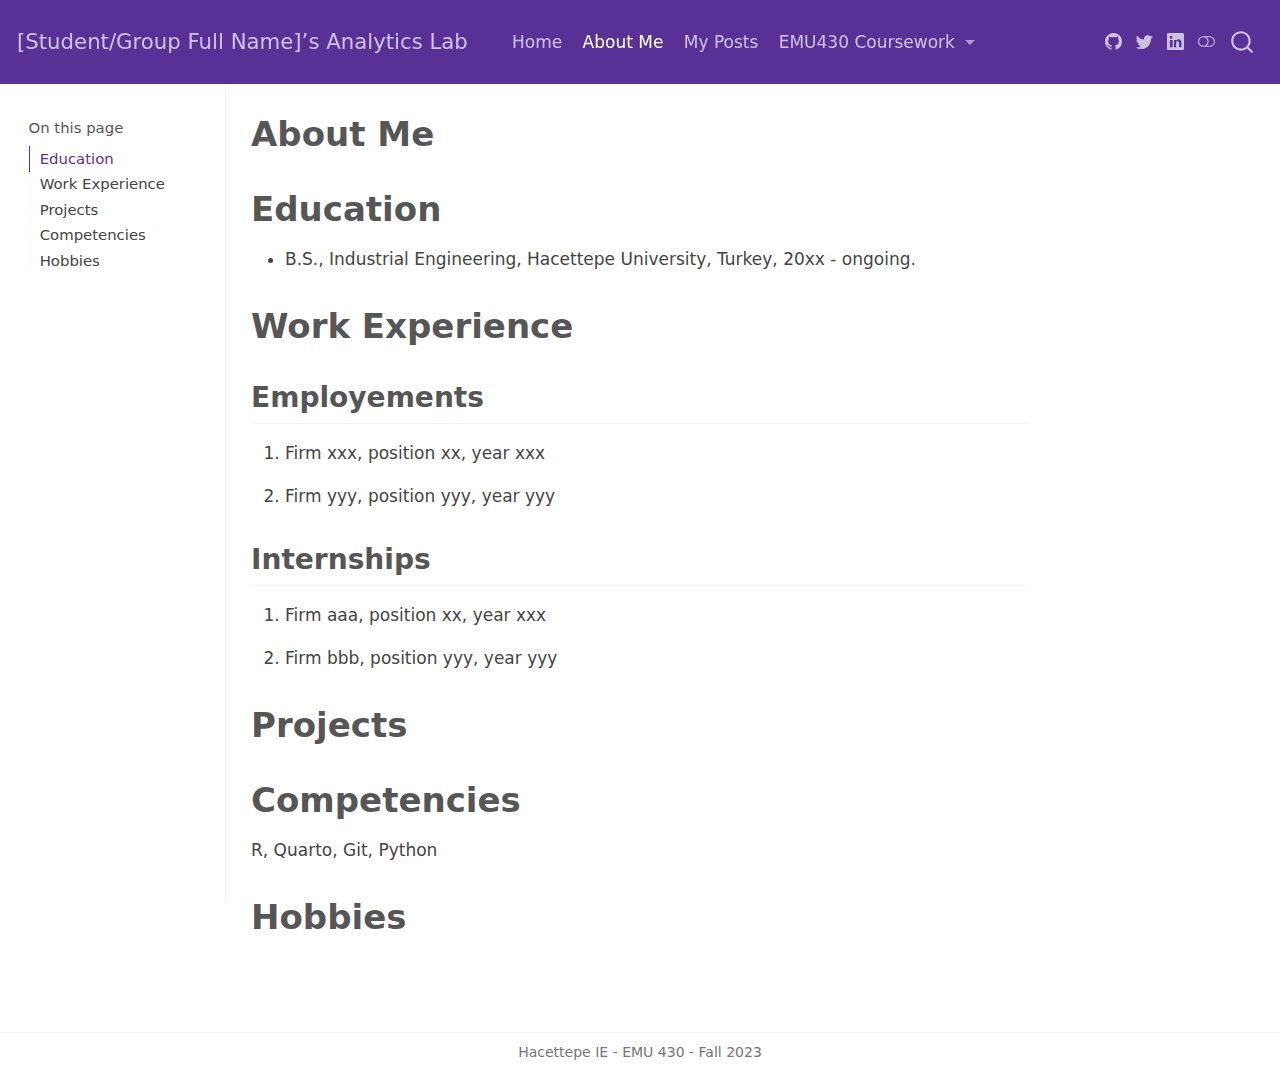
==== docs/about.html @ 151ac3eb "Initial commit" ====
<!DOCTYPE html>
<html xmlns="http://www.w3.org/1999/xhtml" lang="en" xml:lang="en"><head>

<meta charset="utf-8">
<meta name="generator" content="quarto-1.3.450">

<meta name="viewport" content="width=device-width, initial-scale=1.0, user-scalable=yes">


<title>[Student/Group Full Name]’s Analytics Lab - About Me</title>
<style>
code{white-space: pre-wrap;}
span.smallcaps{font-variant: small-caps;}
div.columns{display: flex; gap: min(4vw, 1.5em);}
div.column{flex: auto; overflow-x: auto;}
div.hanging-indent{margin-left: 1.5em; text-indent: -1.5em;}
ul.task-list{list-style: none;}
ul.task-list li input[type="checkbox"] {
  width: 0.8em;
  margin: 0 0.8em 0.2em -1em; /* quarto-specific, see https://github.com/quarto-dev/quarto-cli/issues/4556 */ 
  vertical-align: middle;
}
</style>


<script src="site_libs/quarto-nav/quarto-nav.js"></script>
<script src="site_libs/quarto-nav/headroom.min.js"></script>
<script src="site_libs/clipboard/clipboard.min.js"></script>
<script src="site_libs/quarto-search/autocomplete.umd.js"></script>
<script src="site_libs/quarto-search/fuse.min.js"></script>
<script src="site_libs/quarto-search/quarto-search.js"></script>
<meta name="quarto:offset" content="./">
<script src="site_libs/quarto-html/quarto.js"></script>
<script src="site_libs/quarto-html/popper.min.js"></script>
<script src="site_libs/quarto-html/tippy.umd.min.js"></script>
<script src="site_libs/quarto-html/anchor.min.js"></script>
<link href="site_libs/quarto-html/tippy.css" rel="stylesheet">
<link href="site_libs/quarto-html/quarto-syntax-highlighting.css" rel="stylesheet" class="quarto-color-scheme" id="quarto-text-highlighting-styles">
<link href="site_libs/quarto-html/quarto-syntax-highlighting-dark.css" rel="prefetch" class="quarto-color-scheme quarto-color-alternate" id="quarto-text-highlighting-styles">
<script src="site_libs/bootstrap/bootstrap.min.js"></script>
<link href="site_libs/bootstrap/bootstrap-icons.css" rel="stylesheet">
<link href="site_libs/bootstrap/bootstrap.min.css" rel="stylesheet" class="quarto-color-scheme" id="quarto-bootstrap" data-mode="light">
<link href="site_libs/bootstrap/bootstrap-dark.min.css" rel="prefetch" class="quarto-color-scheme quarto-color-alternate" id="quarto-bootstrap" data-mode="dark">
<script id="quarto-search-options" type="application/json">{
  "location": "navbar",
  "copy-button": false,
  "collapse-after": 3,
  "panel-placement": "end",
  "type": "overlay",
  "limit": 20,
  "language": {
    "search-no-results-text": "No results",
    "search-matching-documents-text": "matching documents",
    "search-copy-link-title": "Copy link to search",
    "search-hide-matches-text": "Hide additional matches",
    "search-more-match-text": "more match in this document",
    "search-more-matches-text": "more matches in this document",
    "search-clear-button-title": "Clear",
    "search-detached-cancel-button-title": "Cancel",
    "search-submit-button-title": "Submit",
    "search-label": "Search"
  }
}</script>


<link rel="stylesheet" href="styles.css">
</head>

<body class="docked nav-fixed">

<div id="quarto-search-results"></div>
  <header id="quarto-header" class="headroom fixed-top">
    <nav class="navbar navbar-expand-lg navbar-dark ">
      <div class="navbar-container container-fluid">
      <div class="navbar-brand-container">
    <a class="navbar-brand" href="./index.html">
    <span class="navbar-title">[Student/Group Full Name]’s Analytics Lab</span>
    </a>
  </div>
            <div id="quarto-search" class="" title="Search"></div>
          <button class="navbar-toggler" type="button" data-bs-toggle="collapse" data-bs-target="#navbarCollapse" aria-controls="navbarCollapse" aria-expanded="false" aria-label="Toggle navigation" onclick="if (window.quartoToggleHeadroom) { window.quartoToggleHeadroom(); }">
  <span class="navbar-toggler-icon"></span>
</button>
          <div class="collapse navbar-collapse" id="navbarCollapse">
            <ul class="navbar-nav navbar-nav-scroll me-auto">
  <li class="nav-item">
    <a class="nav-link" href="./index.html" rel="" target="">
 <span class="menu-text">Home</span></a>
  </li>  
  <li class="nav-item">
    <a class="nav-link active" href="./about.html" rel="" target="" aria-current="page">
 <span class="menu-text">About Me</span></a>
  </li>  
  <li class="nav-item">
    <a class="nav-link" href="./posts.html" rel="" target="">
 <span class="menu-text">My Posts</span></a>
  </li>  
  <li class="nav-item dropdown ">
    <a class="nav-link dropdown-toggle" href="#" id="nav-menu-emu430-coursework" role="button" data-bs-toggle="dropdown" aria-expanded="false" rel="" target="">
 <span class="menu-text">EMU430 Coursework</span>
    </a>
    <ul class="dropdown-menu" aria-labelledby="nav-menu-emu430-coursework">    
        <li>
    <a class="dropdown-item" href="./assignments.html" rel="" target="">
 <span class="dropdown-text">Assignments</span></a>
  </li>  
        <li>
    <a class="dropdown-item" href="./project.html" rel="" target="">
 <span class="dropdown-text">Project</span></a>
  </li>  
    </ul>
  </li>
</ul>
            <div class="quarto-navbar-tools ms-auto tools-wide">
    <a href="https://twitter.com" rel="" title="" class="quarto-navigation-tool px-1" aria-label=""><i class="bi bi-github"></i></a>
    <a href="https://twitter.com" rel="" title="" class="quarto-navigation-tool px-1" aria-label=""><i class="bi bi-twitter"></i></a>
    <a href="https://linkedin.com" rel="" title="" class="quarto-navigation-tool px-1" aria-label=""><i class="bi bi-linkedin"></i></a>
  <a href="" class="quarto-color-scheme-toggle quarto-navigation-tool  px-1" onclick="window.quartoToggleColorScheme(); return false;" title="Toggle dark mode"><i class="bi"></i></a>
</div>
          </div> <!-- /navcollapse -->
      </div> <!-- /container-fluid -->
    </nav>
</header>
<!-- content -->
<div id="quarto-content" class="quarto-container page-columns page-rows-contents page-layout-article page-navbar">
<!-- sidebar -->
  <nav id="quarto-sidebar" class="sidebar collapse collapse-horizontal sidebar-navigation docked overflow-auto">
    <nav id="TOC" role="doc-toc" class="toc-active">
    <h2 id="toc-title">On this page</h2>
   
  <ul>
  <li><a href="#education" id="toc-education" class="nav-link active" data-scroll-target="#education">Education</a></li>
  <li><a href="#work-experience" id="toc-work-experience" class="nav-link" data-scroll-target="#work-experience">Work Experience</a>
  <ul class="collapse">
  <li><a href="#employements" id="toc-employements" class="nav-link" data-scroll-target="#employements">Employements</a></li>
  <li><a href="#internships" id="toc-internships" class="nav-link" data-scroll-target="#internships">Internships</a></li>
  </ul></li>
  <li><a href="#projects" id="toc-projects" class="nav-link" data-scroll-target="#projects">Projects</a></li>
  <li><a href="#competencies" id="toc-competencies" class="nav-link" data-scroll-target="#competencies">Competencies</a></li>
  <li><a href="#hobbies" id="toc-hobbies" class="nav-link" data-scroll-target="#hobbies">Hobbies</a></li>
  </ul>
</nav>
</nav>
<div id="quarto-sidebar-glass" data-bs-toggle="collapse" data-bs-target="#quarto-sidebar,#quarto-sidebar-glass"></div>
<!-- margin-sidebar -->
    <div id="quarto-margin-sidebar" class="sidebar margin-sidebar">
    </div>
<!-- main -->
<main class="content" id="quarto-document-content">

<header id="title-block-header" class="quarto-title-block default">
<div class="quarto-title">
<h1 class="title">About Me</h1>
</div>



<div class="quarto-title-meta">

    
  
    
  </div>
  

</header>

<section id="education" class="level1">
<h1>Education</h1>
<ul>
<li>B.S., Industrial Engineering, Hacettepe University, Turkey, 20xx - ongoing.</li>
</ul>
</section>
<section id="work-experience" class="level1">
<h1>Work Experience</h1>
<section id="employements" class="level2">
<h2 class="anchored" data-anchor-id="employements">Employements</h2>
<ol type="1">
<li><p>Firm xxx, position xx, year xxx</p></li>
<li><p>Firm yyy, position yyy, year yyy</p></li>
</ol>
</section>
<section id="internships" class="level2">
<h2 class="anchored" data-anchor-id="internships">Internships</h2>
<ol type="1">
<li><p>Firm aaa, position xx, year xxx</p></li>
<li><p>Firm bbb, position yyy, year yyy</p></li>
</ol>
</section>
</section>
<section id="projects" class="level1">
<h1>Projects</h1>
</section>
<section id="competencies" class="level1">
<h1>Competencies</h1>
<p>R, Quarto, Git, Python</p>
</section>
<section id="hobbies" class="level1">
<h1>Hobbies</h1>


</section>

<a onclick="window.scrollTo(0, 0); return false;" role="button" id="quarto-back-to-top"><i class="bi bi-arrow-up"></i> Back to top</a></main> <!-- /main -->
<script id="quarto-html-after-body" type="application/javascript">
window.document.addEventListener("DOMContentLoaded", function (event) {
  const toggleBodyColorMode = (bsSheetEl) => {
    const mode = bsSheetEl.getAttribute("data-mode");
    const bodyEl = window.document.querySelector("body");
    if (mode === "dark") {
      bodyEl.classList.add("quarto-dark");
      bodyEl.classList.remove("quarto-light");
    } else {
      bodyEl.classList.add("quarto-light");
      bodyEl.classList.remove("quarto-dark");
    }
  }
  const toggleBodyColorPrimary = () => {
    const bsSheetEl = window.document.querySelector("link#quarto-bootstrap");
    if (bsSheetEl) {
      toggleBodyColorMode(bsSheetEl);
    }
  }
  toggleBodyColorPrimary();  
  const disableStylesheet = (stylesheets) => {
    for (let i=0; i < stylesheets.length; i++) {
      const stylesheet = stylesheets[i];
      stylesheet.rel = 'prefetch';
    }
  }
  const enableStylesheet = (stylesheets) => {
    for (let i=0; i < stylesheets.length; i++) {
      const stylesheet = stylesheets[i];
      stylesheet.rel = 'stylesheet';
    }
  }
  const manageTransitions = (selector, allowTransitions) => {
    const els = window.document.querySelectorAll(selector);
    for (let i=0; i < els.length; i++) {
      const el = els[i];
      if (allowTransitions) {
        el.classList.remove('notransition');
      } else {
        el.classList.add('notransition');
      }
    }
  }
  const toggleColorMode = (alternate) => {
    // Switch the stylesheets
    const alternateStylesheets = window.document.querySelectorAll('link.quarto-color-scheme.quarto-color-alternate');
    manageTransitions('#quarto-margin-sidebar .nav-link', false);
    if (alternate) {
      enableStylesheet(alternateStylesheets);
      for (const sheetNode of alternateStylesheets) {
        if (sheetNode.id === "quarto-bootstrap") {
          toggleBodyColorMode(sheetNode);
        }
      }
    } else {
      disableStylesheet(alternateStylesheets);
      toggleBodyColorPrimary();
    }
    manageTransitions('#quarto-margin-sidebar .nav-link', true);
    // Switch the toggles
    const toggles = window.document.querySelectorAll('.quarto-color-scheme-toggle');
    for (let i=0; i < toggles.length; i++) {
      const toggle = toggles[i];
      if (toggle) {
        if (alternate) {
          toggle.classList.add("alternate");     
        } else {
          toggle.classList.remove("alternate");
        }
      }
    }
    // Hack to workaround the fact that safari doesn't
    // properly recolor the scrollbar when toggling (#1455)
    if (navigator.userAgent.indexOf('Safari') > 0 && navigator.userAgent.indexOf('Chrome') == -1) {
      manageTransitions("body", false);
      window.scrollTo(0, 1);
      setTimeout(() => {
        window.scrollTo(0, 0);
        manageTransitions("body", true);
      }, 40);  
    }
  }
  const isFileUrl = () => { 
    return window.location.protocol === 'file:';
  }
  const hasAlternateSentinel = () => {  
    let styleSentinel = getColorSchemeSentinel();
    if (styleSentinel !== null) {
      return styleSentinel === "alternate";
    } else {
      return false;
    }
  }
  const setStyleSentinel = (alternate) => {
    const value = alternate ? "alternate" : "default";
    if (!isFileUrl()) {
      window.localStorage.setItem("quarto-color-scheme", value);
    } else {
      localAlternateSentinel = value;
    }
  }
  const getColorSchemeSentinel = () => {
    if (!isFileUrl()) {
      const storageValue = window.localStorage.getItem("quarto-color-scheme");
      return storageValue != null ? storageValue : localAlternateSentinel;
    } else {
      return localAlternateSentinel;
    }
  }
  let localAlternateSentinel = 'default';
  // Dark / light mode switch
  window.quartoToggleColorScheme = () => {
    // Read the current dark / light value 
    let toAlternate = !hasAlternateSentinel();
    toggleColorMode(toAlternate);
    setStyleSentinel(toAlternate);
  };
  // Ensure there is a toggle, if there isn't float one in the top right
  if (window.document.querySelector('.quarto-color-scheme-toggle') === null) {
    const a = window.document.createElement('a');
    a.classList.add('top-right');
    a.classList.add('quarto-color-scheme-toggle');
    a.href = "";
    a.onclick = function() { try { window.quartoToggleColorScheme(); } catch {} return false; };
    const i = window.document.createElement("i");
    i.classList.add('bi');
    a.appendChild(i);
    window.document.body.appendChild(a);
  }
  // Switch to dark mode if need be
  if (hasAlternateSentinel()) {
    toggleColorMode(true);
  } else {
    toggleColorMode(false);
  }
  const icon = "";
  const anchorJS = new window.AnchorJS();
  anchorJS.options = {
    placement: 'right',
    icon: icon
  };
  anchorJS.add('.anchored');
  const isCodeAnnotation = (el) => {
    for (const clz of el.classList) {
      if (clz.startsWith('code-annotation-')) {                     
        return true;
      }
    }
    return false;
  }
  const clipboard = new window.ClipboardJS('.code-copy-button', {
    text: function(trigger) {
      const codeEl = trigger.previousElementSibling.cloneNode(true);
      for (const childEl of codeEl.children) {
        if (isCodeAnnotation(childEl)) {
          childEl.remove();
        }
      }
      return codeEl.innerText;
    }
  });
  clipboard.on('success', function(e) {
    // button target
    const button = e.trigger;
    // don't keep focus
    button.blur();
    // flash "checked"
    button.classList.add('code-copy-button-checked');
    var currentTitle = button.getAttribute("title");
    button.setAttribute("title", "Copied!");
    let tooltip;
    if (window.bootstrap) {
      button.setAttribute("data-bs-toggle", "tooltip");
      button.setAttribute("data-bs-placement", "left");
      button.setAttribute("data-bs-title", "Copied!");
      tooltip = new bootstrap.Tooltip(button, 
        { trigger: "manual", 
          customClass: "code-copy-button-tooltip",
          offset: [0, -8]});
      tooltip.show();    
    }
    setTimeout(function() {
      if (tooltip) {
        tooltip.hide();
        button.removeAttribute("data-bs-title");
        button.removeAttribute("data-bs-toggle");
        button.removeAttribute("data-bs-placement");
      }
      button.setAttribute("title", currentTitle);
      button.classList.remove('code-copy-button-checked');
    }, 1000);
    // clear code selection
    e.clearSelection();
  });
  function tippyHover(el, contentFn) {
    const config = {
      allowHTML: true,
      content: contentFn,
      maxWidth: 500,
      delay: 100,
      arrow: false,
      appendTo: function(el) {
          return el.parentElement;
      },
      interactive: true,
      interactiveBorder: 10,
      theme: 'quarto',
      placement: 'bottom-start'
    };
    window.tippy(el, config); 
  }
  const noterefs = window.document.querySelectorAll('a[role="doc-noteref"]');
  for (var i=0; i<noterefs.length; i++) {
    const ref = noterefs[i];
    tippyHover(ref, function() {
      // use id or data attribute instead here
      let href = ref.getAttribute('data-footnote-href') || ref.getAttribute('href');
      try { href = new URL(href).hash; } catch {}
      const id = href.replace(/^#\/?/, "");
      const note = window.document.getElementById(id);
      return note.innerHTML;
    });
  }
      let selectedAnnoteEl;
      const selectorForAnnotation = ( cell, annotation) => {
        let cellAttr = 'data-code-cell="' + cell + '"';
        let lineAttr = 'data-code-annotation="' +  annotation + '"';
        const selector = 'span[' + cellAttr + '][' + lineAttr + ']';
        return selector;
      }
      const selectCodeLines = (annoteEl) => {
        const doc = window.document;
        const targetCell = annoteEl.getAttribute("data-target-cell");
        const targetAnnotation = annoteEl.getAttribute("data-target-annotation");
        const annoteSpan = window.document.querySelector(selectorForAnnotation(targetCell, targetAnnotation));
        const lines = annoteSpan.getAttribute("data-code-lines").split(",");
        const lineIds = lines.map((line) => {
          return targetCell + "-" + line;
        })
        let top = null;
        let height = null;
        let parent = null;
        if (lineIds.length > 0) {
            //compute the position of the single el (top and bottom and make a div)
            const el = window.document.getElementById(lineIds[0]);
            top = el.offsetTop;
            height = el.offsetHeight;
            parent = el.parentElement.parentElement;
          if (lineIds.length > 1) {
            const lastEl = window.document.getElementById(lineIds[lineIds.length - 1]);
            const bottom = lastEl.offsetTop + lastEl.offsetHeight;
            height = bottom - top;
          }
          if (top !== null && height !== null && parent !== null) {
            // cook up a div (if necessary) and position it 
            let div = window.document.getElementById("code-annotation-line-highlight");
            if (div === null) {
              div = window.document.createElement("div");
              div.setAttribute("id", "code-annotation-line-highlight");
              div.style.position = 'absolute';
              parent.appendChild(div);
            }
            div.style.top = top - 2 + "px";
            div.style.height = height + 4 + "px";
            let gutterDiv = window.document.getElementById("code-annotation-line-highlight-gutter");
            if (gutterDiv === null) {
              gutterDiv = window.document.createElement("div");
              gutterDiv.setAttribute("id", "code-annotation-line-highlight-gutter");
              gutterDiv.style.position = 'absolute';
              const codeCell = window.document.getElementById(targetCell);
              const gutter = codeCell.querySelector('.code-annotation-gutter');
              gutter.appendChild(gutterDiv);
            }
            gutterDiv.style.top = top - 2 + "px";
            gutterDiv.style.height = height + 4 + "px";
          }
          selectedAnnoteEl = annoteEl;
        }
      };
      const unselectCodeLines = () => {
        const elementsIds = ["code-annotation-line-highlight", "code-annotation-line-highlight-gutter"];
        elementsIds.forEach((elId) => {
          const div = window.document.getElementById(elId);
          if (div) {
            div.remove();
          }
        });
        selectedAnnoteEl = undefined;
      };
      // Attach click handler to the DT
      const annoteDls = window.document.querySelectorAll('dt[data-target-cell]');
      for (const annoteDlNode of annoteDls) {
        annoteDlNode.addEventListener('click', (event) => {
          const clickedEl = event.target;
          if (clickedEl !== selectedAnnoteEl) {
            unselectCodeLines();
            const activeEl = window.document.querySelector('dt[data-target-cell].code-annotation-active');
            if (activeEl) {
              activeEl.classList.remove('code-annotation-active');
            }
            selectCodeLines(clickedEl);
            clickedEl.classList.add('code-annotation-active');
          } else {
            // Unselect the line
            unselectCodeLines();
            clickedEl.classList.remove('code-annotation-active');
          }
        });
      }
  const findCites = (el) => {
    const parentEl = el.parentElement;
    if (parentEl) {
      const cites = parentEl.dataset.cites;
      if (cites) {
        return {
          el,
          cites: cites.split(' ')
        };
      } else {
        return findCites(el.parentElement)
      }
    } else {
      return undefined;
    }
  };
  var bibliorefs = window.document.querySelectorAll('a[role="doc-biblioref"]');
  for (var i=0; i<bibliorefs.length; i++) {
    const ref = bibliorefs[i];
    const citeInfo = findCites(ref);
    if (citeInfo) {
      tippyHover(citeInfo.el, function() {
        var popup = window.document.createElement('div');
        citeInfo.cites.forEach(function(cite) {
          var citeDiv = window.document.createElement('div');
          citeDiv.classList.add('hanging-indent');
          citeDiv.classList.add('csl-entry');
          var biblioDiv = window.document.getElementById('ref-' + cite);
          if (biblioDiv) {
            citeDiv.innerHTML = biblioDiv.innerHTML;
          }
          popup.appendChild(citeDiv);
        });
        return popup.innerHTML;
      });
    }
  }
});
</script>
</div> <!-- /content -->
<footer class="footer">
  <div class="nav-footer">
    <div class="nav-footer-left">
      &nbsp;
    </div>   
    <div class="nav-footer-center">Hacettepe IE - EMU 430 - Fall 2023</div>
    <div class="nav-footer-right">
      &nbsp;
    </div>
  </div>
</footer>



</body></html>
---- docs/site_libs/quarto-html/tippy.css ----
.tippy-box[data-animation=fade][data-state=hidden]{opacity:0}[data-tippy-root]{max-width:calc(100vw - 10px)}.tippy-box{position:relative;background-color:#333;color:#fff;border-radius:4px;font-size:14px;line-height:1.4;white-space:normal;outline:0;transition-property:transform,visibility,opacity}.tippy-box[data-placement^=top]>.tippy-arrow{bottom:0}.tippy-box[data-placement^=top]>.tippy-arrow:before{bottom:-7px;left:0;border-width:8px 8px 0;border-top-color:initial;transform-origin:center top}.tippy-box[data-placement^=bottom]>.tippy-arrow{top:0}.tippy-box[data-placement^=bottom]>.tippy-arrow:before{top:-7px;left:0;border-width:0 8px 8px;border-bottom-color:initial;transform-origin:center bottom}.tippy-box[data-placement^=left]>.tippy-arrow{right:0}.tippy-box[data-placement^=left]>.tippy-arrow:before{border-width:8px 0 8px 8px;border-left-color:initial;right:-7px;transform-origin:center left}.tippy-box[data-placement^=right]>.tippy-arrow{left:0}.tippy-box[data-placement^=right]>.tippy-arrow:before{left:-7px;border-width:8px 8px 8px 0;border-right-color:initial;transform-origin:center right}.tippy-box[data-inertia][data-state=visible]{transition-timing-function:cubic-bezier(.54,1.5,.38,1.11)}.tippy-arrow{width:16px;height:16px;color:#333}.tippy-arrow:before{content:"";position:absolute;border-color:transparent;border-style:solid}.tippy-content{position:relative;padding:5px 9px;z-index:1}
---- docs/site_libs/quarto-html/quarto-syntax-highlighting.css ----
/* quarto syntax highlight colors */
:root {
  --quarto-hl-ot-color: #003B4F;
  --quarto-hl-at-color: #657422;
  --quarto-hl-ss-color: #20794D;
  --quarto-hl-an-color: #5E5E5E;
  --quarto-hl-fu-color: #4758AB;
  --quarto-hl-st-color: #20794D;
  --quarto-hl-cf-color: #003B4F;
  --quarto-hl-op-color: #5E5E5E;
  --quarto-hl-er-color: #AD0000;
  --quarto-hl-bn-color: #AD0000;
  --quarto-hl-al-color: #AD0000;
  --quarto-hl-va-color: #111111;
  --quarto-hl-bu-color: inherit;
  --quarto-hl-ex-color: inherit;
  --quarto-hl-pp-color: #AD0000;
  --quarto-hl-in-color: #5E5E5E;
  --quarto-hl-vs-color: #20794D;
  --quarto-hl-wa-color: #5E5E5E;
  --quarto-hl-do-color: #5E5E5E;
  --quarto-hl-im-color: #00769E;
  --quarto-hl-ch-color: #20794D;
  --quarto-hl-dt-color: #AD0000;
  --quarto-hl-fl-color: #AD0000;
  --quarto-hl-co-color: #5E5E5E;
  --quarto-hl-cv-color: #5E5E5E;
  --quarto-hl-cn-color: #8f5902;
  --quarto-hl-sc-color: #5E5E5E;
  --quarto-hl-dv-color: #AD0000;
  --quarto-hl-kw-color: #003B4F;
}

/* other quarto variables */
:root {
  --quarto-font-monospace: SFMono-Regular, Menlo, Monaco, Consolas, "Liberation Mono", "Courier New", monospace;
}

pre > code.sourceCode > span {
  color: #003B4F;
}

code span {
  color: #003B4F;
}

code.sourceCode > span {
  color: #003B4F;
}

div.sourceCode,
div.sourceCode pre.sourceCode {
  color: #003B4F;
}

code span.ot {
  color: #003B4F;
  font-style: inherit;
}

code span.at {
  color: #657422;
  font-style: inherit;
}

code span.ss {
  color: #20794D;
  font-style: inherit;
}

code span.an {
  color: #5E5E5E;
  font-style: inherit;
}

code span.fu {
  color: #4758AB;
  font-style: inherit;
}

code span.st {
  color: #20794D;
  font-style: inherit;
}

code span.cf {
  color: #003B4F;
  font-style: inherit;
}

code span.op {
  color: #5E5E5E;
  font-style: inherit;
}

code span.er {
  color: #AD0000;
  font-style: inherit;
}

code span.bn {
  color: #AD0000;
  font-style: inherit;
}

code span.al {
  color: #AD0000;
  font-style: inherit;
}

code span.va {
  color: #111111;
  font-style: inherit;
}

code span.bu {
  font-style: inherit;
}

code span.ex {
  font-style: inherit;
}

code span.pp {
  color: #AD0000;
  font-style: inherit;
}

code span.in {
  color: #5E5E5E;
  font-style: inherit;
}

code span.vs {
  color: #20794D;
  font-style: inherit;
}

code span.wa {
  color: #5E5E5E;
  font-style: italic;
}

code span.do {
  color: #5E5E5E;
  font-style: italic;
}

code span.im {
  color: #00769E;
  font-style: inherit;
}

code span.ch {
  color: #20794D;
  font-style: inherit;
}

code span.dt {
  color: #AD0000;
  font-style: inherit;
}

code span.fl {
  color: #AD0000;
  font-style: inherit;
}

code span.co {
  color: #5E5E5E;
  font-style: inherit;
}

code span.cv {
  color: #5E5E5E;
  font-style: italic;
}

code span.cn {
  color: #8f5902;
  font-style: inherit;
}

code span.sc {
  color: #5E5E5E;
  font-style: inherit;
}

code span.dv {
  color: #AD0000;
  font-style: inherit;
}

code span.kw {
  color: #003B4F;
  font-style: inherit;
}

.prevent-inlining {
  content: "</";
}

/*# sourceMappingURL=debc5d5d77c3f9108843748ff7464032.css.map */
---- docs/site_libs/quarto-html/quarto-syntax-highlighting-dark.css ----
/* quarto syntax highlight colors */
:root {
  --quarto-hl-al-color: #f07178;
  --quarto-hl-an-color: #d4d0ab;
  --quarto-hl-at-color: #00e0e0;
  --quarto-hl-bn-color: #d4d0ab;
  --quarto-hl-bu-color: #abe338;
  --quarto-hl-ch-color: #abe338;
  --quarto-hl-co-color: #f8f8f2;
  --quarto-hl-cv-color: #ffd700;
  --quarto-hl-cn-color: #ffd700;
  --quarto-hl-cf-color: #ffa07a;
  --quarto-hl-dt-color: #ffa07a;
  --quarto-hl-dv-color: #d4d0ab;
  --quarto-hl-do-color: #f8f8f2;
  --quarto-hl-er-color: #f07178;
  --quarto-hl-ex-color: #00e0e0;
  --quarto-hl-fl-color: #d4d0ab;
  --quarto-hl-fu-color: #ffa07a;
  --quarto-hl-im-color: #abe338;
  --quarto-hl-in-color: #d4d0ab;
  --quarto-hl-kw-color: #ffa07a;
  --quarto-hl-op-color: #ffa07a;
  --quarto-hl-ot-color: #00e0e0;
  --quarto-hl-pp-color: #dcc6e0;
  --quarto-hl-re-color: #00e0e0;
  --quarto-hl-sc-color: #abe338;
  --quarto-hl-ss-color: #abe338;
  --quarto-hl-st-color: #abe338;
  --quarto-hl-va-color: #00e0e0;
  --quarto-hl-vs-color: #abe338;
  --quarto-hl-wa-color: #dcc6e0;
}

/* other quarto variables */
:root {
  --quarto-font-monospace: SFMono-Regular, Menlo, Monaco, Consolas, "Liberation Mono", "Courier New", monospace;
}

code span.al {
  background-color: #2a0f15;
  font-weight: bold;
  color: #f07178;
}

code span.an {
  color: #d4d0ab;
}

code span.at {
  color: #00e0e0;
}

code span.bn {
  color: #d4d0ab;
}

code span.bu {
  color: #abe338;
}

code span.ch {
  color: #abe338;
}

code span.co {
  font-style: italic;
  color: #f8f8f2;
}

code span.cv {
  color: #ffd700;
}

code span.cn {
  color: #ffd700;
}

code span.cf {
  font-weight: bold;
  color: #ffa07a;
}

code span.dt {
  color: #ffa07a;
}

code span.dv {
  color: #d4d0ab;
}

code span.do {
  color: #f8f8f2;
}

code span.er {
  color: #f07178;
  text-decoration: underline;
}

code span.ex {
  font-weight: bold;
  color: #00e0e0;
}

code span.fl {
  color: #d4d0ab;
}

code span.fu {
  color: #ffa07a;
}

code span.im {
  color: #abe338;
}

code span.in {
  color: #d4d0ab;
}

code span.kw {
  font-weight: bold;
  color: #ffa07a;
}

pre > code.sourceCode > span {
  color: #f8f8f2;
}

code span {
  color: #f8f8f2;
}

code.sourceCode > span {
  color: #f8f8f2;
}

div.sourceCode,
div.sourceCode pre.sourceCode {
  color: #f8f8f2;
}

code span.op {
  color: #ffa07a;
}

code span.ot {
  color: #00e0e0;
}

code span.pp {
  color: #dcc6e0;
}

code span.re {
  background-color: #f8f8f2;
  color: #00e0e0;
}

code span.sc {
  color: #abe338;
}

code span.ss {
  color: #abe338;
}

code span.st {
  color: #abe338;
}

code span.va {
  color: #00e0e0;
}

code span.vs {
  color: #abe338;
}

code span.wa {
  color: #dcc6e0;
}

.prevent-inlining {
  content: "</";
}

/*# sourceMappingURL=935a306eefa94366c21e1a970dddb765.css.map */
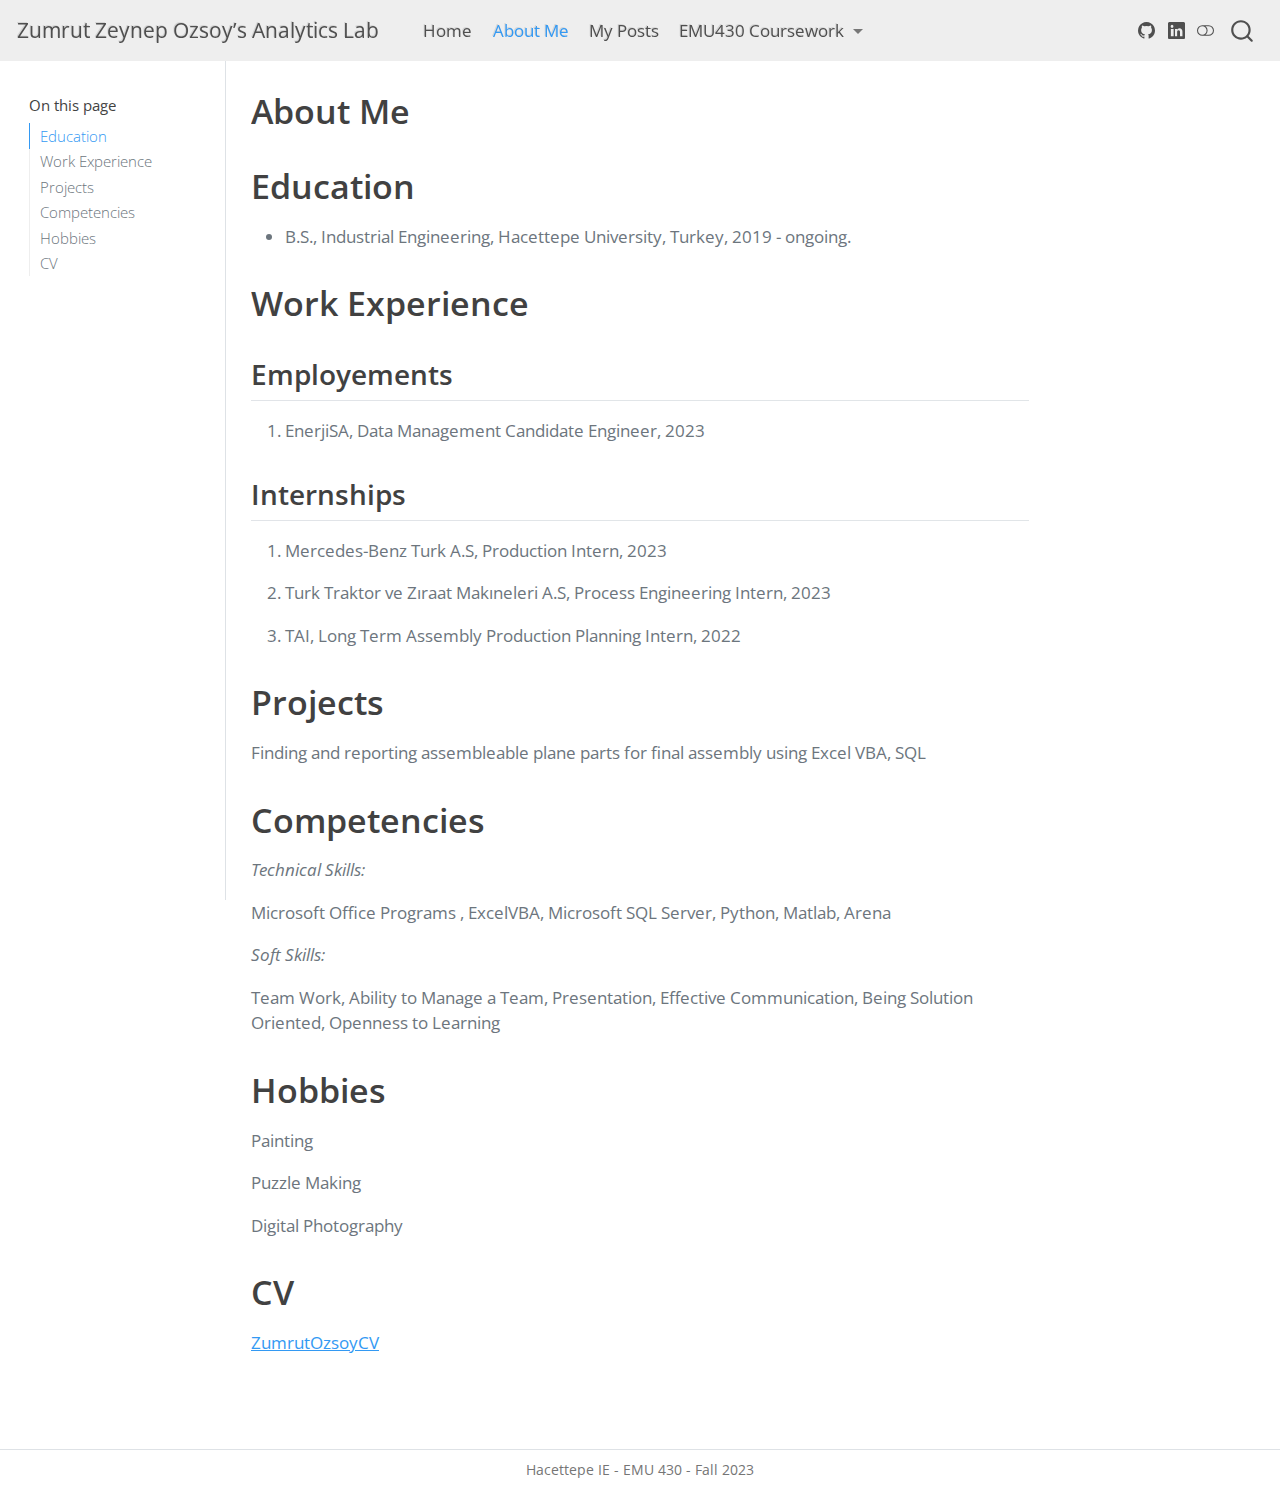
==== commit 408f148e: "render" ====
--- a/docs/about.html
+++ b/docs/about.html
@@ -2,12 +2,12 @@
 <html xmlns="http://www.w3.org/1999/xhtml" lang="en" xml:lang="en"><head>
 
 <meta charset="utf-8">
-<meta name="generator" content="quarto-1.3.450">
+<meta name="generator" content="quarto-1.3.433">
 
 <meta name="viewport" content="width=device-width, initial-scale=1.0, user-scalable=yes">
 
 
-<title>[Student/Group Full Name]’s Analytics Lab - About Me</title>
+<title>Zumrut Zeynep Ozsoy’s Analytics Lab - About Me</title>
 <style>
 code{white-space: pre-wrap;}
 span.smallcaps{font-variant: small-caps;}
@@ -40,7 +40,7 @@
 <script src="site_libs/bootstrap/bootstrap.min.js"></script>
 <link href="site_libs/bootstrap/bootstrap-icons.css" rel="stylesheet">
 <link href="site_libs/bootstrap/bootstrap.min.css" rel="stylesheet" class="quarto-color-scheme" id="quarto-bootstrap" data-mode="light">
-<link href="site_libs/bootstrap/bootstrap-dark.min.css" rel="prefetch" class="quarto-color-scheme quarto-color-alternate" id="quarto-bootstrap" data-mode="dark">
+<link href="site_libs/bootstrap/bootstrap-dark.min.css" rel="prefetch" class="quarto-color-scheme quarto-color-alternate" id="quarto-bootstrap" data-mode="light">
 <script id="quarto-search-options" type="application/json">{
   "location": "navbar",
   "copy-button": false,
@@ -74,7 +74,7 @@
       <div class="navbar-container container-fluid">
       <div class="navbar-brand-container">
     <a class="navbar-brand" href="./index.html">
-    <span class="navbar-title">[Student/Group Full Name]’s Analytics Lab</span>
+    <span class="navbar-title">Zumrut Zeynep Ozsoy’s Analytics Lab</span>
     </a>
   </div>
             <div id="quarto-search" class="" title="Search"></div>
@@ -112,9 +112,8 @@
   </li>
 </ul>
             <div class="quarto-navbar-tools ms-auto tools-wide">
-    <a href="https://twitter.com" rel="" title="" class="quarto-navigation-tool px-1" aria-label=""><i class="bi bi-github"></i></a>
-    <a href="https://twitter.com" rel="" title="" class="quarto-navigation-tool px-1" aria-label=""><i class="bi bi-twitter"></i></a>
-    <a href="https://linkedin.com" rel="" title="" class="quarto-navigation-tool px-1" aria-label=""><i class="bi bi-linkedin"></i></a>
+    <a href="https://github.com/zzeynepo" rel="" title="" class="quarto-navigation-tool px-1" aria-label=""><i class="bi bi-github"></i></a>
+    <a href="https://www.linkedin.com/in/z%C3%BCmr%C3%BCt-zeynep-%C3%B6zsoy-6b2481206/" rel="" title="" class="quarto-navigation-tool px-1" aria-label=""><i class="bi bi-linkedin"></i></a>
   <a href="" class="quarto-color-scheme-toggle quarto-navigation-tool  px-1" onclick="window.quartoToggleColorScheme(); return false;" title="Toggle dark mode"><i class="bi"></i></a>
 </div>
           </div> <!-- /navcollapse -->
@@ -138,6 +137,7 @@
   <li><a href="#projects" id="toc-projects" class="nav-link" data-scroll-target="#projects">Projects</a></li>
   <li><a href="#competencies" id="toc-competencies" class="nav-link" data-scroll-target="#competencies">Competencies</a></li>
   <li><a href="#hobbies" id="toc-hobbies" class="nav-link" data-scroll-target="#hobbies">Hobbies</a></li>
+  <li><a href="#cv" id="toc-cv" class="nav-link" data-scroll-target="#cv">CV</a></li>
   </ul>
 </nav>
 </nav>
@@ -168,7 +168,7 @@
 <section id="education" class="level1">
 <h1>Education</h1>
 <ul>
-<li>B.S., Industrial Engineering, Hacettepe University, Turkey, 20xx - ongoing.</li>
+<li>B.S., Industrial Engineering, Hacettepe University, Turkey, 2019 - ongoing.</li>
 </ul>
 </section>
 <section id="work-experience" class="level1">
@@ -176,27 +176,38 @@
 <section id="employements" class="level2">
 <h2 class="anchored" data-anchor-id="employements">Employements</h2>
 <ol type="1">
-<li><p>Firm xxx, position xx, year xxx</p></li>
-<li><p>Firm yyy, position yyy, year yyy</p></li>
+<li>EnerjiSA, Data Management Candidate Engineer, 2023</li>
 </ol>
 </section>
 <section id="internships" class="level2">
 <h2 class="anchored" data-anchor-id="internships">Internships</h2>
 <ol type="1">
-<li><p>Firm aaa, position xx, year xxx</p></li>
-<li><p>Firm bbb, position yyy, year yyy</p></li>
+<li><p>Mercedes-Benz Turk A.S, Production Intern, 2023</p></li>
+<li><p>Turk Traktor ve Zıraat Makıneleri A.S, Process Engineering Intern, 2023</p></li>
+<li><p>TAI, Long Term Assembly Production Planning Intern, 2022</p></li>
 </ol>
 </section>
 </section>
 <section id="projects" class="level1">
 <h1>Projects</h1>
+<p>Finding and reporting assembleable plane parts for final assembly using Excel VBA, SQL</p>
 </section>
 <section id="competencies" class="level1">
 <h1>Competencies</h1>
-<p>R, Quarto, Git, Python</p>
+<p><em>Technical Skills:</em></p>
+<p>Microsoft Office Programs , ExcelVBA, Microsoft SQL Server, Python, Matlab, Arena</p>
+<p><em>Soft Skills:</em></p>
+<p>Team Work, Ability to Manage a Team, Presentation, Effective Communication, Being Solution Oriented, Openness to Learning</p>
 </section>
 <section id="hobbies" class="level1">
 <h1>Hobbies</h1>
+<p>Painting</p>
+<p>Puzzle Making</p>
+<p>Digital Photography</p>
+</section>
+<section id="cv" class="level1">
+<h1>CV</h1>
+<p><a href="https://drive.google.com/file/d/1K_4rSRjzYqHIv_WDV2i0m0H-x3HcM30w/view?usp=sharing">ZumrutOzsoyCV</a></p>
 
 
 </section>
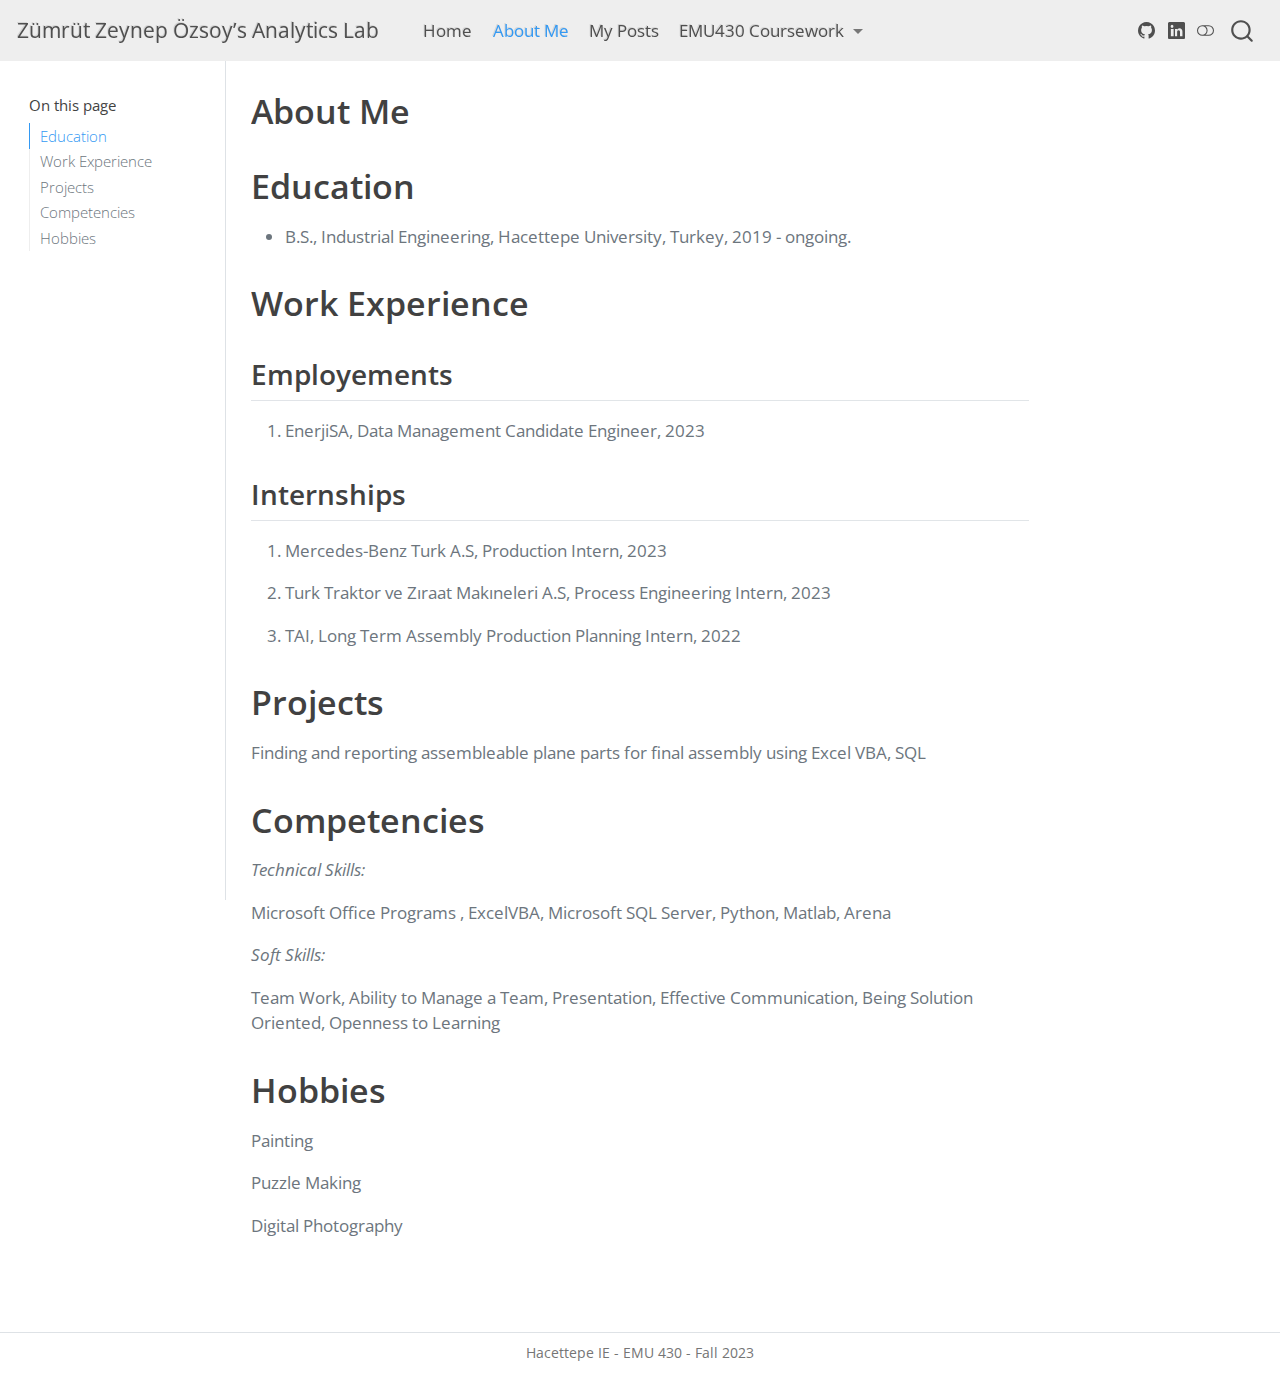
==== commit 60303a8f: "render" ====
--- a/docs/about.html
+++ b/docs/about.html
@@ -7,7 +7,7 @@
 <meta name="viewport" content="width=device-width, initial-scale=1.0, user-scalable=yes">
 
 
-<title>Zumrut Zeynep Ozsoy’s Analytics Lab - About Me</title>
+<title>Zümrüt Zeynep Özsoy’s Analytics Lab - About Me</title>
 <style>
 code{white-space: pre-wrap;}
 span.smallcaps{font-variant: small-caps;}
@@ -74,7 +74,7 @@
       <div class="navbar-container container-fluid">
       <div class="navbar-brand-container">
     <a class="navbar-brand" href="./index.html">
-    <span class="navbar-title">Zumrut Zeynep Ozsoy’s Analytics Lab</span>
+    <span class="navbar-title">Zümrüt Zeynep Özsoy’s Analytics Lab</span>
     </a>
   </div>
             <div id="quarto-search" class="" title="Search"></div>
@@ -137,7 +137,6 @@
   <li><a href="#projects" id="toc-projects" class="nav-link" data-scroll-target="#projects">Projects</a></li>
   <li><a href="#competencies" id="toc-competencies" class="nav-link" data-scroll-target="#competencies">Competencies</a></li>
   <li><a href="#hobbies" id="toc-hobbies" class="nav-link" data-scroll-target="#hobbies">Hobbies</a></li>
-  <li><a href="#cv" id="toc-cv" class="nav-link" data-scroll-target="#cv">CV</a></li>
   </ul>
 </nav>
 </nav>
@@ -204,10 +203,6 @@
 <p>Painting</p>
 <p>Puzzle Making</p>
 <p>Digital Photography</p>
-</section>
-<section id="cv" class="level1">
-<h1>CV</h1>
-<p><a href="https://drive.google.com/file/d/1K_4rSRjzYqHIv_WDV2i0m0H-x3HcM30w/view?usp=sharing">ZumrutOzsoyCV</a></p>
 
 
 </section>
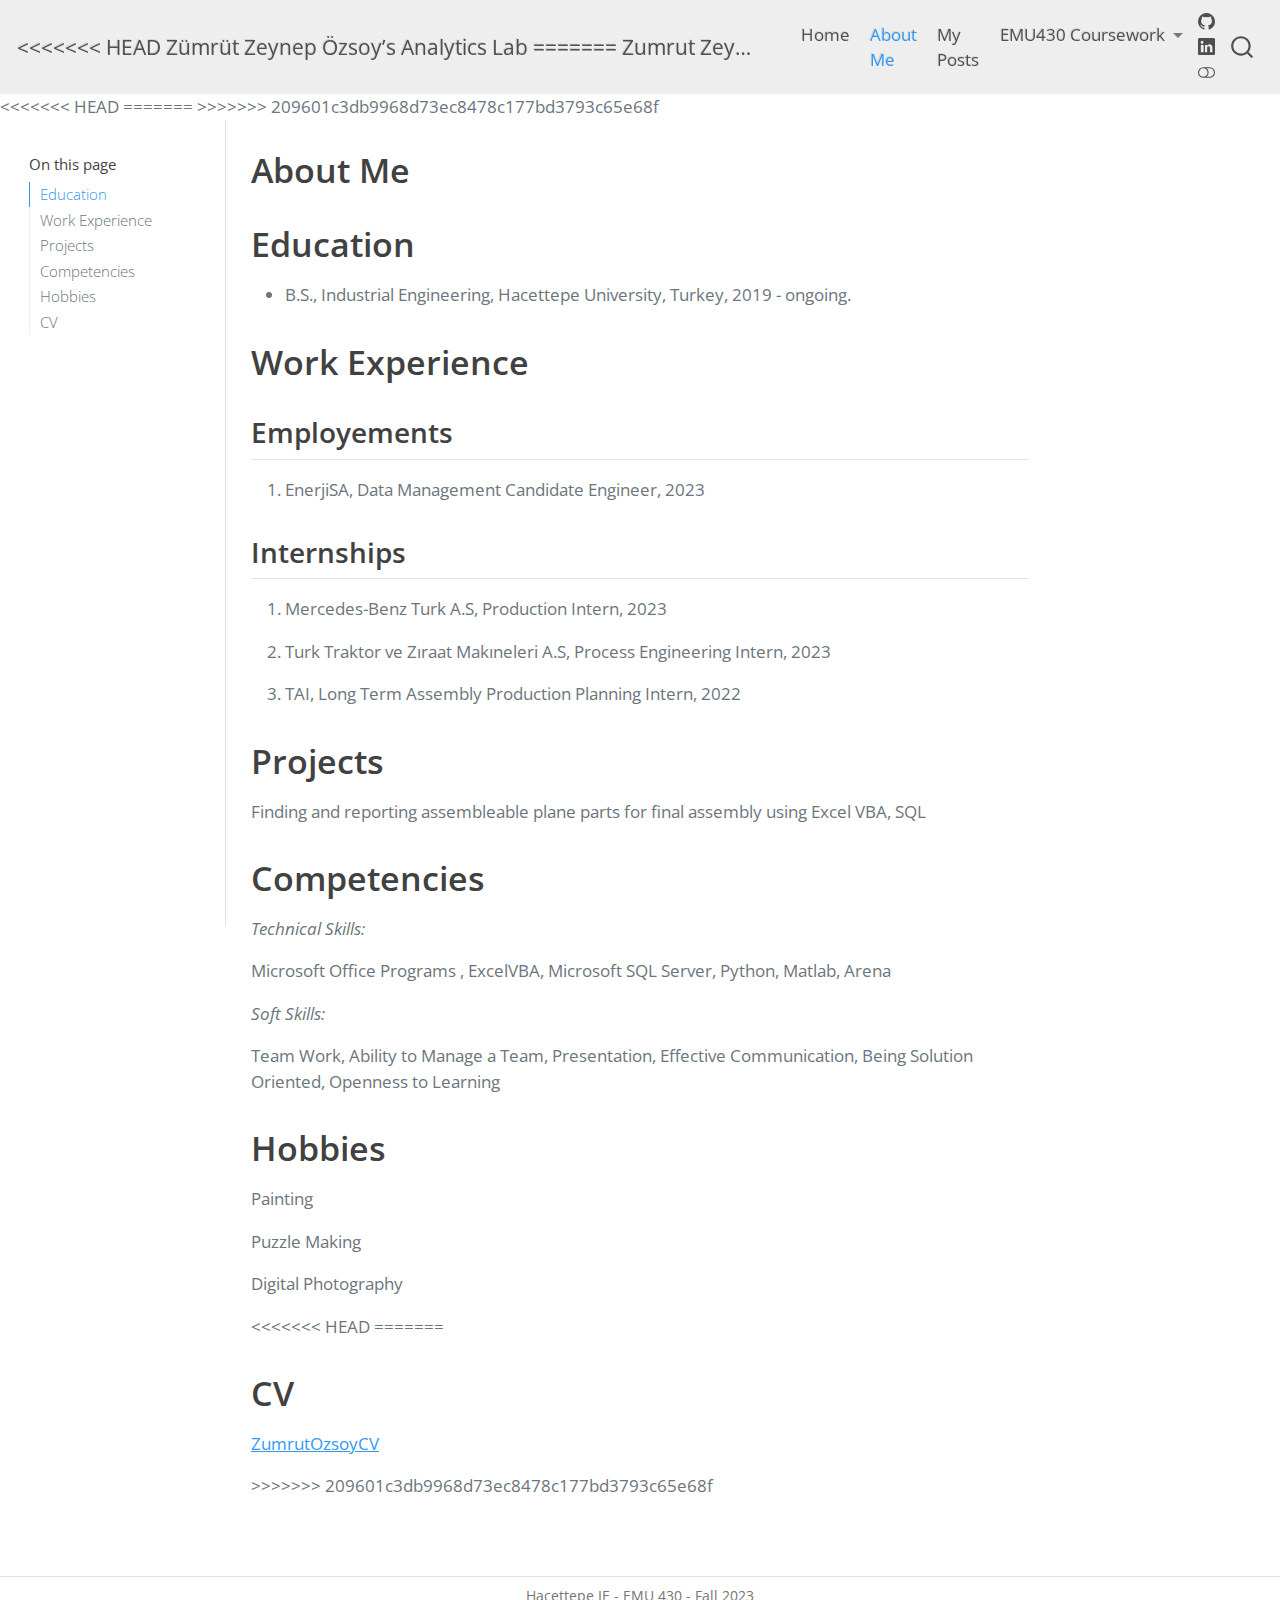
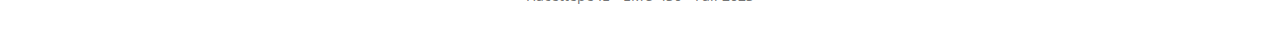
==== commit 0a29615c: "render" ====
--- a/docs/about.html
+++ b/docs/about.html
@@ -7,7 +7,11 @@
 <meta name="viewport" content="width=device-width, initial-scale=1.0, user-scalable=yes">
 
 
+<<<<<<< HEAD
 <title>Zümrüt Zeynep Özsoy’s Analytics Lab - About Me</title>
+=======
+<title>Zumrut Zeynep Ozsoy’s Analytics Lab - About Me</title>
+>>>>>>> 209601c3db9968d73ec8478c177bd3793c65e68f
 <style>
 code{white-space: pre-wrap;}
 span.smallcaps{font-variant: small-caps;}
@@ -74,7 +78,11 @@
       <div class="navbar-container container-fluid">
       <div class="navbar-brand-container">
     <a class="navbar-brand" href="./index.html">
+<<<<<<< HEAD
     <span class="navbar-title">Zümrüt Zeynep Özsoy’s Analytics Lab</span>
+=======
+    <span class="navbar-title">Zumrut Zeynep Ozsoy’s Analytics Lab</span>
+>>>>>>> 209601c3db9968d73ec8478c177bd3793c65e68f
     </a>
   </div>
             <div id="quarto-search" class="" title="Search"></div>
@@ -137,6 +145,7 @@
   <li><a href="#projects" id="toc-projects" class="nav-link" data-scroll-target="#projects">Projects</a></li>
   <li><a href="#competencies" id="toc-competencies" class="nav-link" data-scroll-target="#competencies">Competencies</a></li>
   <li><a href="#hobbies" id="toc-hobbies" class="nav-link" data-scroll-target="#hobbies">Hobbies</a></li>
+  <li><a href="#cv" id="toc-cv" class="nav-link" data-scroll-target="#cv">CV</a></li>
   </ul>
 </nav>
 </nav>
@@ -203,6 +212,13 @@
 <p>Painting</p>
 <p>Puzzle Making</p>
 <p>Digital Photography</p>
+<<<<<<< HEAD
+=======
+</section>
+<section id="cv" class="level1">
+<h1>CV</h1>
+<p><a href="https://drive.google.com/file/d/1K_4rSRjzYqHIv_WDV2i0m0H-x3HcM30w/view?usp=sharing">ZumrutOzsoyCV</a></p>
+>>>>>>> 209601c3db9968d73ec8478c177bd3793c65e68f
 
 
 </section>
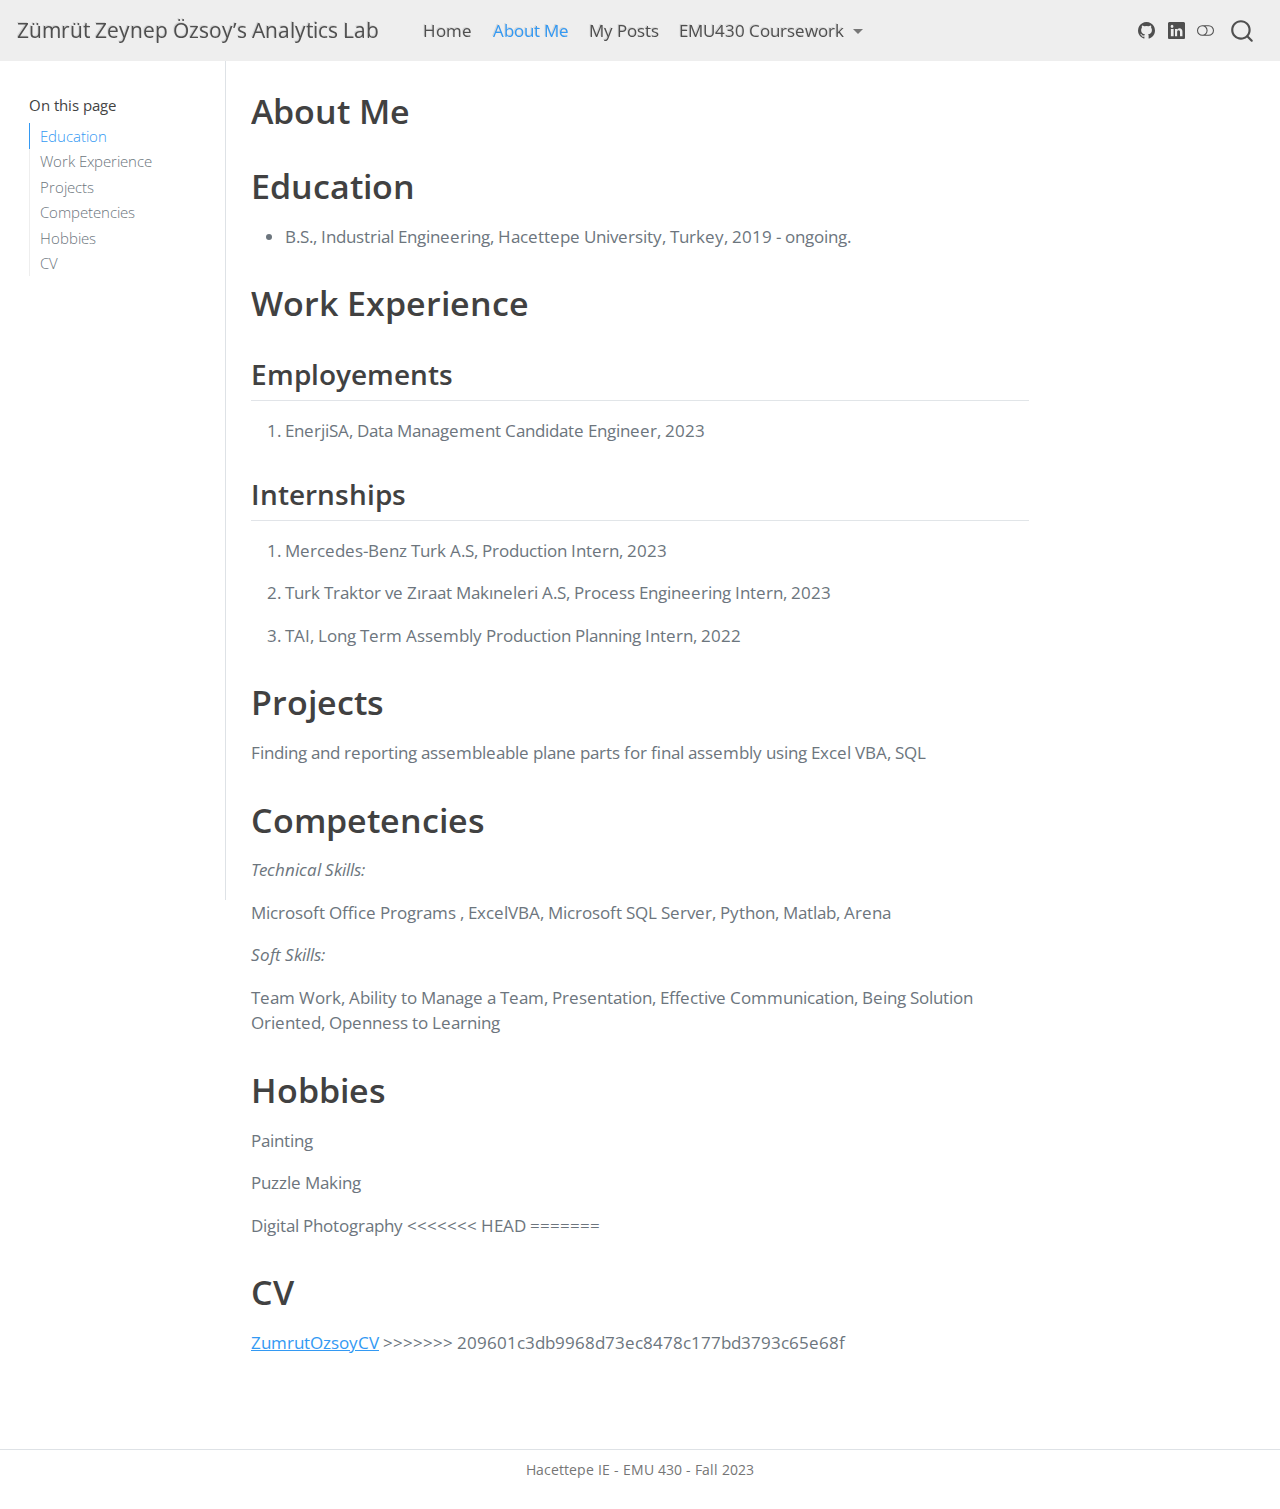
==== commit 8d52d073: "render" ====
--- a/docs/about.html
+++ b/docs/about.html
@@ -7,11 +7,7 @@
 <meta name="viewport" content="width=device-width, initial-scale=1.0, user-scalable=yes">
 
 
-<<<<<<< HEAD
 <title>Zümrüt Zeynep Özsoy’s Analytics Lab - About Me</title>
-=======
-<title>Zumrut Zeynep Ozsoy’s Analytics Lab - About Me</title>
->>>>>>> 209601c3db9968d73ec8478c177bd3793c65e68f
 <style>
 code{white-space: pre-wrap;}
 span.smallcaps{font-variant: small-caps;}
@@ -78,11 +74,7 @@
       <div class="navbar-container container-fluid">
       <div class="navbar-brand-container">
     <a class="navbar-brand" href="./index.html">
-<<<<<<< HEAD
     <span class="navbar-title">Zümrüt Zeynep Özsoy’s Analytics Lab</span>
-=======
-    <span class="navbar-title">Zumrut Zeynep Ozsoy’s Analytics Lab</span>
->>>>>>> 209601c3db9968d73ec8478c177bd3793c65e68f
     </a>
   </div>
             <div id="quarto-search" class="" title="Search"></div>
@@ -211,14 +203,11 @@
 <h1>Hobbies</h1>
 <p>Painting</p>
 <p>Puzzle Making</p>
-<p>Digital Photography</p>
-<<<<<<< HEAD
-=======
+<p>Digital Photography &lt;&lt;&lt;&lt;&lt;&lt;&lt; HEAD =======</p>
 </section>
 <section id="cv" class="level1">
 <h1>CV</h1>
-<p><a href="https://drive.google.com/file/d/1K_4rSRjzYqHIv_WDV2i0m0H-x3HcM30w/view?usp=sharing">ZumrutOzsoyCV</a></p>
->>>>>>> 209601c3db9968d73ec8478c177bd3793c65e68f
+<p><a href="https://drive.google.com/file/d/1K_4rSRjzYqHIv_WDV2i0m0H-x3HcM30w/view?usp=sharing">ZumrutOzsoyCV</a> &gt;&gt;&gt;&gt;&gt;&gt;&gt; 209601c3db9968d73ec8478c177bd3793c65e68f</p>
 
 
 </section>
